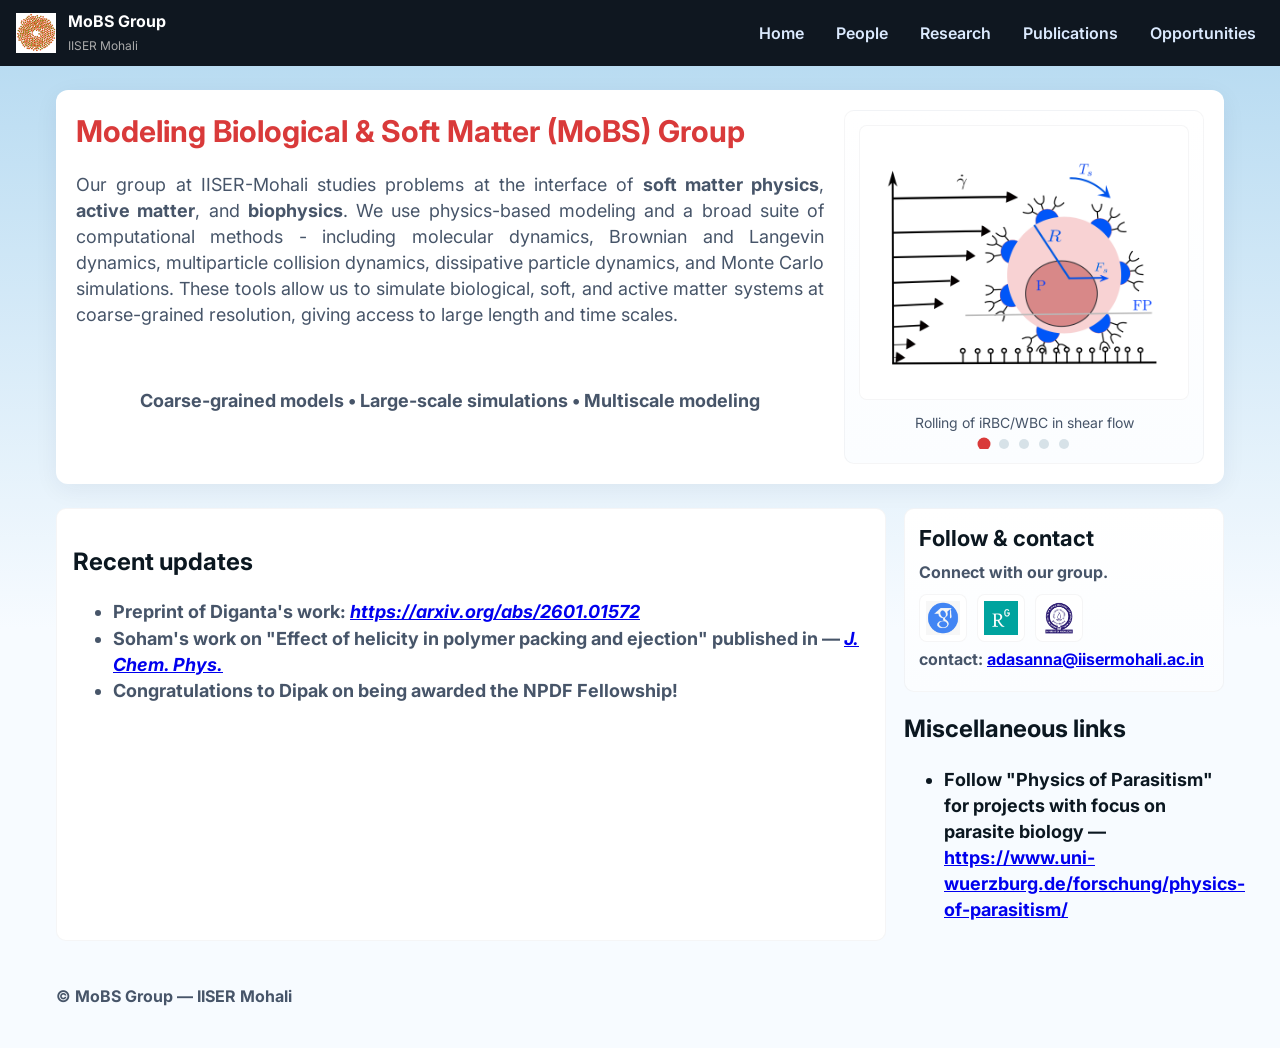
==== index.html @ 1e4a621c "Update index.html by Diganta's work" ====
<!doctype html>
<html lang="en">
<head>
<meta charset="utf-8" />
<meta name="viewport" content="width=device-width, initial-scale=1.0" />

<title>MoBS Group — Home</title>
<meta name="description" content="Modeling Biological & Soft Matter (MoBS) Group — IISER Mohali." />

<link href="https://fonts.googleapis.com/css2?family=Inter:wght@300;400;600;700;800&display=swap" rel="stylesheet">

<style>
:root{
  --page-bg:#b2d8f0;
  --card-bg:#ffffff;
  --topbar:#0f1720;
  --accent:#d93a3a;
  --muted:#475569;
  --max-w:1200px;
}

*{box-sizing:border-box}
html,body{margin:0}
body{
  font-family:Inter,system-ui;
  background:linear-gradient(180deg,var(--page-bg),#f7fbff 60%);
  color:#0b1720;
  line-height:1.45;
  overflow-x:hidden; /* CRITICAL */
}

/* ---------- TOPBAR ---------- */
header.topbar{
  background:var(--topbar);
  color:#fff;
  display:flex;
  justify-content:space-between;
  align-items:center;
  padding:10px 16px;
  position:sticky;
  top:0;
  z-index:50;
}

.brand{display:flex;gap:12px;align-items:center}
.logo{
  width:40px;height:40px;
  background:#fff;border-radius:6px;
  display:flex;align-items:center;justify-content:center;
}
.logo img{width:100%;height:100%;object-fit:contain}

nav.main-nav{display:flex;gap:16px}
nav.main-nav a{
  color:#dbeafe;
  text-decoration:none;
  font-weight:600;
  padding:6px 8px;
  border-radius:6px;
}
nav.main-nav a:hover{background:rgba(255,255,255,0.08)}

.menu-toggle{
  display:none;
  background:none;
  border:0;
  color:#fff;
  font-size:22px;
}

.social{display:flex;gap:10px}
.social a{display:inline-flex;align-items:center;gap:8px;padding:6px;border-radius:8px;text-decoration:none;border:1px solid rgba(10,20,30,0.04);background:#fff}
.social img{width:34px;height:34px;display:block}

/* ---------- MAIN ---------- */
main.container{
  max-width:var(--max-w);
  margin:24px auto;
  padding:0 16px;
}

/* ---------- HERO ---------- */
.hero{
  background:var(--card-bg);
  border-radius:12px;
  padding:20px;
  display:grid;
  grid-template-columns:minmax(0,1fr) minmax(0,360px);
  gap:20px;
  box-shadow:0 6px 24px rgba(30,40,60,0.06);
}

.hero h1{
  margin:0;
  color:var(--accent);
  font-size:30px;
}
.hero p{font-size:18px;color:var(--muted)}

.card{
  background:linear-gradient(180deg,#fff,#fbfdff);
  padding:14px;
  border-radius:10px;
  border:1px solid rgba(10,20,30,0.04);
}
.card h3{margin:0 0 6px;font-size:22px}
.card p{margin:6px 0;color:var(--muted);font-size:16px}
.card.carousel {
padding-top: 4px; }

/* ---------- SLIDER (FIXED) ---------- */
.css-slider{width:100%;overflow:hidden}
.css-slider input{display:none}

.css-slider .slides{
  display:flex;
  width:500%; /* 5 slides */
  transition:transform 0.4s ease;
}

.css-slider figure{
  width:20%;
  margin:0;
  text-align:center;
}

.css-slider img{
  width:100%;
  aspect-ratio:1.2/1;
  height:auto;
  object-fit:contain;
  background:#fff;
  border-radius:8px;
  border:1px solid rgba(10,20,30,0.04);
}

.css-slider figcaption{
  font-size:14px;
  color:var(--muted);
  margin-top:6px;
}

/* slider positions */
#s1:checked ~ .slides{transform:translateX(0%)}
#s2:checked ~ .slides{transform:translateX(-20%)}
#s3:checked ~ .slides{transform:translateX(-40%)}
#s4:checked ~ .slides{transform:translateX(-60%)}
#s5:checked ~ .slides{transform:translateX(-80%)}

/* dots */
.css-slider .nav{
  display:flex;
  justify-content:center;
  gap:10px;
  margin-top:6px;
}
.css-slider .nav label{
  width:10px;height:10px;
  border-radius:50%;
  background:#d7e2e8;
  cursor:pointer;
}
#s1:checked ~ .nav label[for="s1"],
#s2:checked ~ .nav label[for="s2"],
#s3:checked ~ .nav label[for="s3"],
#s4:checked ~ .nav label[for="s4"],
#s5:checked ~ .nav label[for="s5"]{
  background:var(--accent);
  transform:scale(1.3);
}

/* ---------- UPDATES ---------- */
.updates{
  display:grid;
  grid-template-columns:1fr 320px;
  gap:18px;
  margin-top:24px;
}

.feed{
  background:#fff;
  padding:16px;
  border-radius:10px;
  border:1px solid rgba(10,20,30,0.04);
}
.feed ul{font-size:18px;color:var(--muted)}

/* ---------- FOOTER ---------- */
footer.site-footer{
  margin-top:28px;
  padding:16px 0;
  color:var(--muted);
}

/* ---------- RESPONSIVE ---------- */
@media (max-width:900px){
  .hero{grid-template-columns:1fr}
  .updates{grid-template-columns:1fr}
  nav.main-nav{display:none}
  .menu-toggle{display:block}
}
</style>
</head>

<body>

<header class="topbar">
  <div class="brand">
    <div class="logo"><img src="imgs/breath_vortex.png" alt=""></div>
    <div>
      <strong>MoBS Group</strong><br>
      <span style="font-size:12px;color:#aaa">IISER Mohali</span>
    </div>
  </div>

  <nav class="main-nav">
    <a href="#">Home</a>
    <a href="people.html">People</a>
    <a href="research.html">Research</a>
    <a href="publications.html">Publications</a>
    <a href="opportunities.html">Opportunities</a>
  </nav>

  <button class="menu-toggle">☰</button>
</header>

<main class="container">

<section class="hero">
  <div>
    <h1>Modeling Biological & Soft Matter (MoBS) Group</h1>
    <p style="text-align: justify;">Our group at IISER-Mohali studies problems at the interface of <strong>soft matter physics</strong>, 
        <strong>active matter</strong>, and <strong>biophysics</strong>. We use physics-based modeling and a broad suite of 
        computational methods - including molecular dynamics, Brownian and Langevin dynamics, multiparticle collision dynamics, 
        dissipative particle dynamics, and Monte Carlo simulations. These tools allow us to simulate biological, soft, 
        and active matter systems at coarse-grained resolution, giving access to large length and time scales.</p>
     <br>
     <p class="muted" style="text-align:center;"><strong>Coarse-grained models &bull; Large-scale simulations &bull; Multiscale modeling</strong></p>
    <br>   
  </div>

  <aside class="card">
    <div class="css-slider">
      <input type="radio" name="s" id="s1" checked>
      <input type="radio" name="s" id="s2">
      <input type="radio" name="s" id="s3">
      <input type="radio" name="s" id="s4">
      <input type="radio" name="s" id="s5">

      <div class="slides">
        <figure><img src="imgs/Fig11.png"><figcaption>Rolling of iRBC/WBC in shear flow</figcaption></figure>
        <figure><img src="imgs/flip_roll.png"><figcaption>Flipping and rolling of iRBC</figcaption></figure>
        <figure><img src="imgs/RBC_parasite.png"><figcaption>RBC–parasite interaction</figcaption></figure>
        <figure><img src="imgs/breath_vortex.png"><figcaption>Chiral ABPS in a vortex state</figcaption></figure>
        <figure><img src="imgs/snappol.png"><figcaption>Active polymers in confinement</figcaption></figure>
      </div>

      <div class="nav">
        <label for="s1"></label>
        <label for="s2"></label>
        <label for="s3"></label>
        <label for="s4"></label>
        <label for="s5"></label>
      </div>
    </div>
  </aside>
</section>

<div class="updates">
  <section class="feed">
    <h2>Recent updates</h2>
    <ul>
          <li><strong>Preprint of Diganta's work: <a class="muted" href="https://arxiv.org/abs/2601.01572" target="_blank" rel="noopener noreferrer"><em>https://arxiv.org/abs/2601.01572</em></a></li>
          <li><strong>Soham's work</strong> on "Effect of helicity in polymer packing and ejection" published in  — <a class="muted" href="https://pubs.aip.org/aip/jcp/article-abstract/163/16/164901/3368885/" target="_blank" rel="noopener noreferrer"><em>J. Chem. Phys.</em></a></li>
          <li>Congratulations to Dipak on being awarded the NPDF Fellowship!</li>
    </ul>
  </section>

      <aside class="card" aria-labelledby="contact-heading">
        <h3 id="contact-heading">Follow &amp; contact</h3>
        <p class="muted">Connect with our group.</p>
        <div style="margin-top:10px" class="social">
          <!-- Replace these src attributes with your actual logo files. Recommended filenames below. -->
          <a href="https://scholar.google.de/citations?hl=en&user=QwMrYwgAAAAJ&view_op=list_works&sortby=pubdate" target="_blank" rel="noopener noreferrer" aria-label="Google Scholar">
            <img src="imgs/gscholar.png" alt="Google Scholar logo" onerror="this.style.display='none'">
          </a>

          <a href="https://www.researchgate.net/profile/Anil-Dasanna" target="_blank" rel="noopener noreferrer" aria-label="ResearchGate">
            <img src="imgs/rgate.png" alt="ResearchGate logo" onerror="this.style.display='none'">
          </a>

          <a href="https://web.iisermohali.ac.in/dept/physics/Anil_Kumar_Dasanna.html" target="_blank" rel="noopener noreferrer" aria-label="ResearchGate">
            <img src="imgs/iiserm_logo.png" alt="IISERM logo" onerror="this.style.display='none'">
          </a>
        </div>

        <p> contact: <a href="mailto:yourgroup@iiser.ac.in">adasanna@iisermohali.ac.in</a></p>
      </aside>


    <section style="font-size: 18x;">
      <h2>Miscellaneous links</h2>
      <ul style="font-size: 18px;">
        <li>Follow "Physics of Parasitism" for projects with focus on parasite biology — <a class="muted" href="#">https://www.uni-wuerzburg.de/forschung/physics-of-parasitism/</a></li>
      </ul>
    </section>


</div>

<footer class="site-footer">
  © MoBS Group — IISER Mohali
</footer>

</main>

<script>
const btn=document.querySelector('.menu-toggle');
const nav=document.querySelector('.main-nav');
btn.onclick=()=>nav.style.display=nav.style.display==='flex'?'none':'flex';
</script>

</body>
</html>
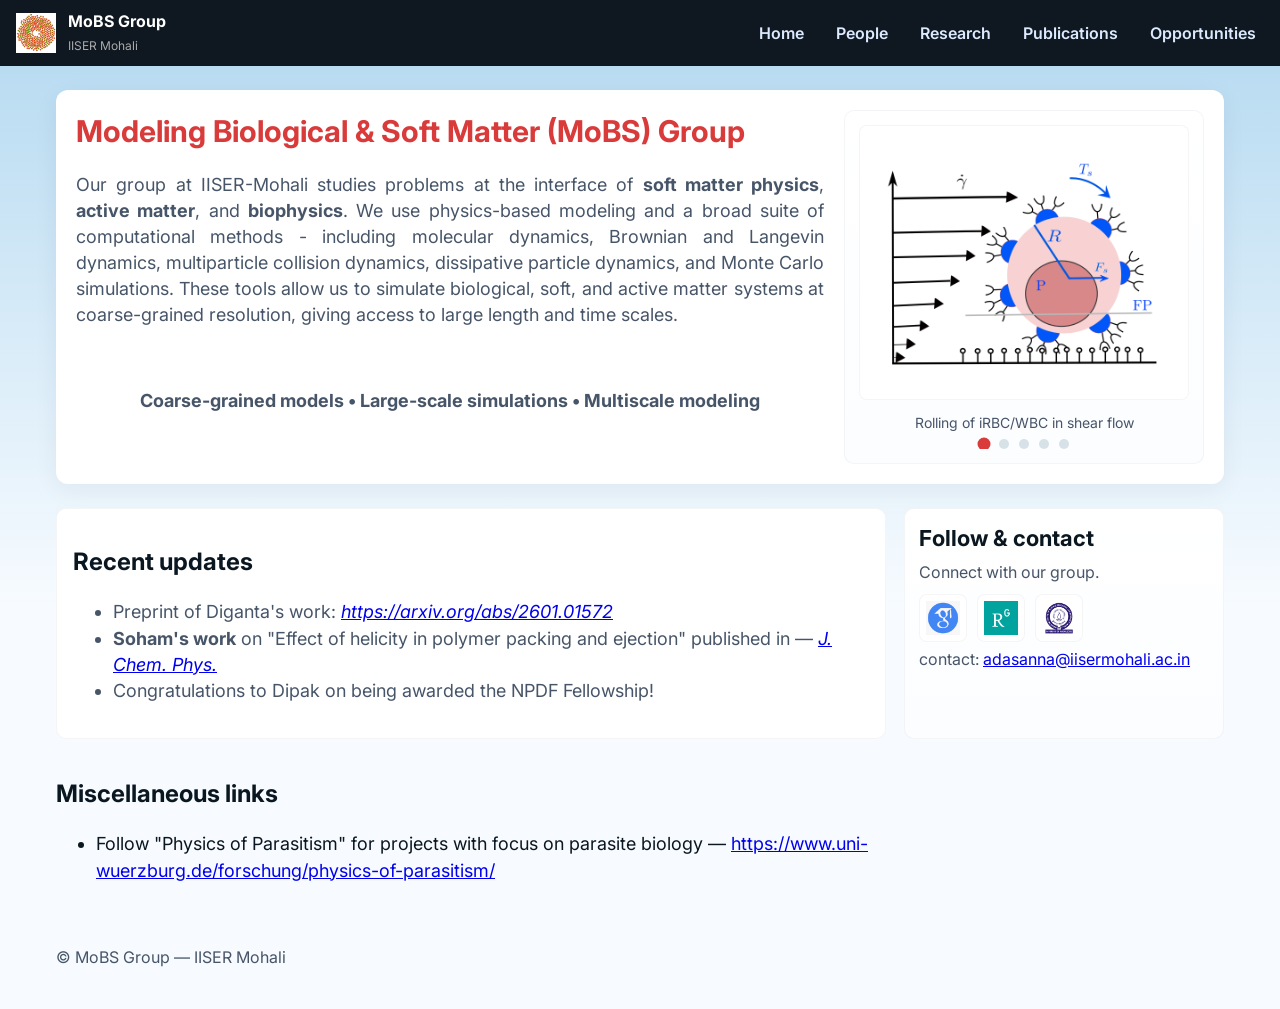
==== commit 3588ce4c: "Update index.html" ====
--- a/index.html
+++ b/index.html
@@ -270,7 +270,7 @@
   <section class="feed">
     <h2>Recent updates</h2>
     <ul>
-          <li><strong>Preprint of Diganta's work: <a class="muted" href="https://arxiv.org/abs/2601.01572" target="_blank" rel="noopener noreferrer"><em>https://arxiv.org/abs/2601.01572</em></a></li>
+          <li>Preprint of Diganta's work: <a class="muted" href="https://arxiv.org/abs/2601.01572" target="_blank" rel="noopener noreferrer"><em>https://arxiv.org/abs/2601.01572</em></a></li>
           <li><strong>Soham's work</strong> on "Effect of helicity in polymer packing and ejection" published in  — <a class="muted" href="https://pubs.aip.org/aip/jcp/article-abstract/163/16/164901/3368885/" target="_blank" rel="noopener noreferrer"><em>J. Chem. Phys.</em></a></li>
           <li>Congratulations to Dipak on being awarded the NPDF Fellowship!</li>
     </ul>
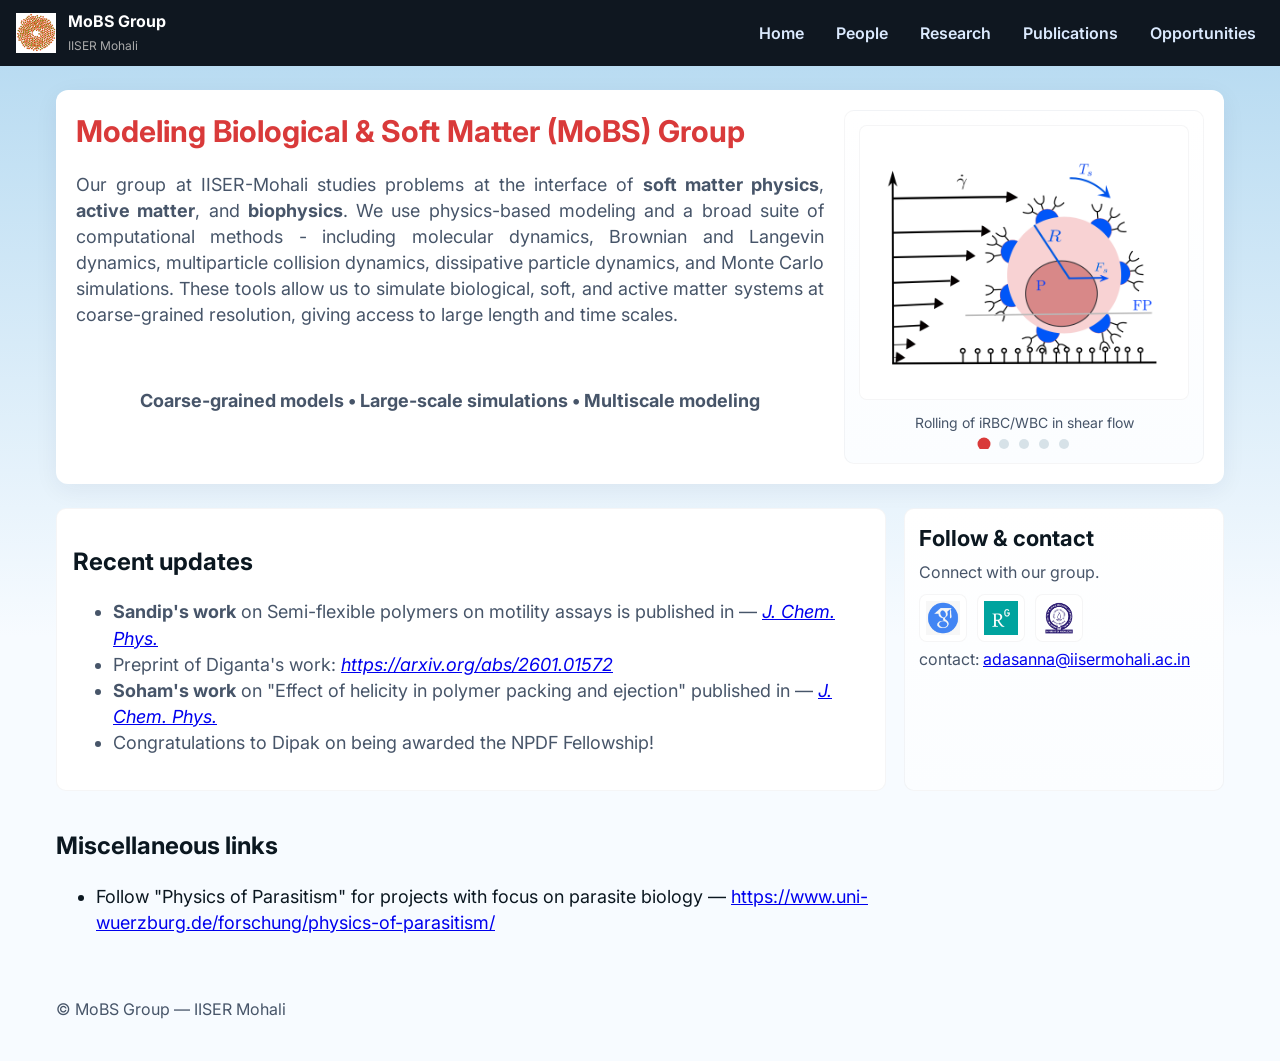
==== commit ab8fffc3: "added Sandip's JCP" ====
--- a/index.html
+++ b/index.html
@@ -270,6 +270,7 @@
   <section class="feed">
     <h2>Recent updates</h2>
     <ul>
+          <li><strong>Sandip's work</strong> on Semi-flexible polymers on motility assays is published in  — <a class="muted" href="https://doi.org/10.1063/5.0332792" target="_blank" rel="noopener noreferrer"><em>J. Chem. Phys.</em></a></li>
           <li>Preprint of Diganta's work: <a class="muted" href="https://arxiv.org/abs/2601.01572" target="_blank" rel="noopener noreferrer"><em>https://arxiv.org/abs/2601.01572</em></a></li>
           <li><strong>Soham's work</strong> on "Effect of helicity in polymer packing and ejection" published in  — <a class="muted" href="https://pubs.aip.org/aip/jcp/article-abstract/163/16/164901/3368885/" target="_blank" rel="noopener noreferrer"><em>J. Chem. Phys.</em></a></li>
           <li>Congratulations to Dipak on being awarded the NPDF Fellowship!</li>
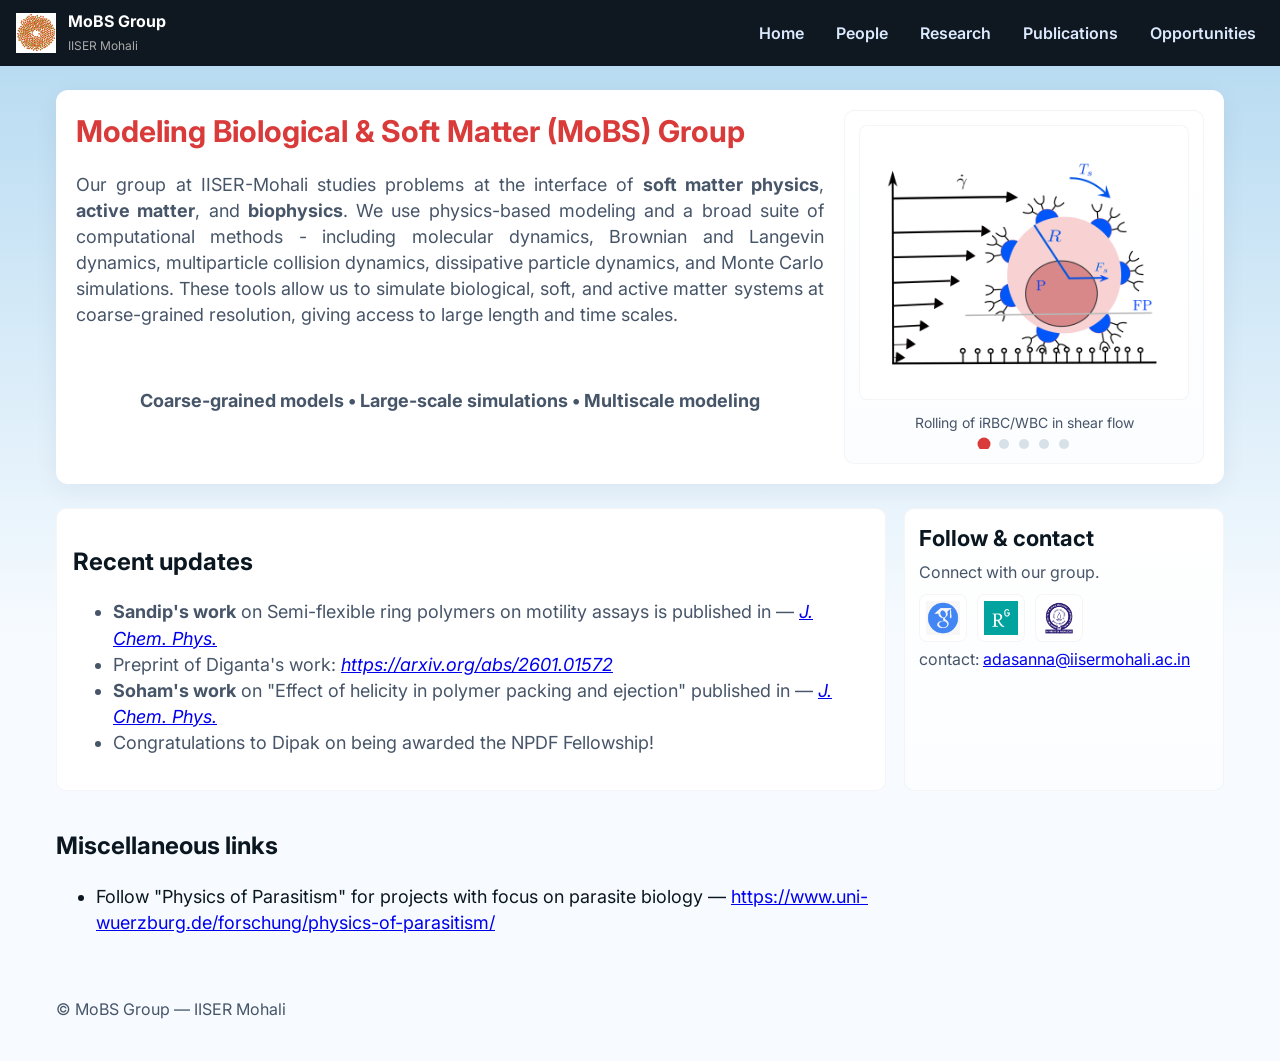
==== commit 366eca99: "Update index.html" ====
--- a/index.html
+++ b/index.html
@@ -270,7 +270,7 @@
   <section class="feed">
     <h2>Recent updates</h2>
     <ul>
-          <li><strong>Sandip's work</strong> on Semi-flexible polymers on motility assays is published in  — <a class="muted" href="https://doi.org/10.1063/5.0332792" target="_blank" rel="noopener noreferrer"><em>J. Chem. Phys.</em></a></li>
+          <li><strong>Sandip's work</strong> on Semi-flexible ring polymers on motility assays is published in  — <a class="muted" href="https://doi.org/10.1063/5.0332792" target="_blank" rel="noopener noreferrer"><em>J. Chem. Phys.</em></a></li>
           <li>Preprint of Diganta's work: <a class="muted" href="https://arxiv.org/abs/2601.01572" target="_blank" rel="noopener noreferrer"><em>https://arxiv.org/abs/2601.01572</em></a></li>
           <li><strong>Soham's work</strong> on "Effect of helicity in polymer packing and ejection" published in  — <a class="muted" href="https://pubs.aip.org/aip/jcp/article-abstract/163/16/164901/3368885/" target="_blank" rel="noopener noreferrer"><em>J. Chem. Phys.</em></a></li>
           <li>Congratulations to Dipak on being awarded the NPDF Fellowship!</li>
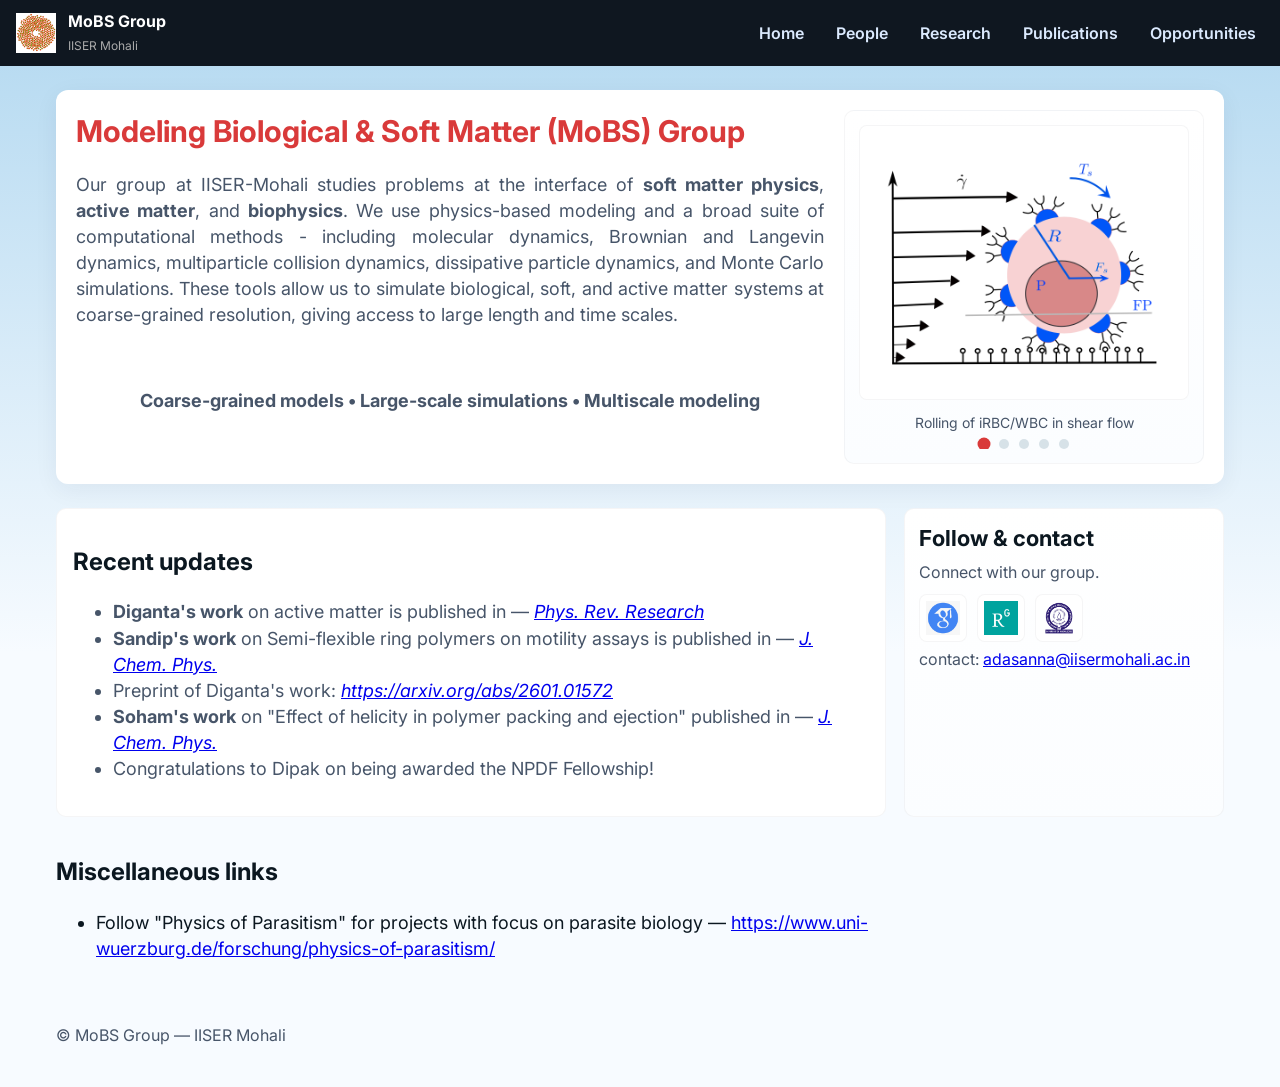
==== commit 82dec49f: "Update index.html" ====
--- a/index.html
+++ b/index.html
@@ -270,6 +270,7 @@
   <section class="feed">
     <h2>Recent updates</h2>
     <ul>
+          <li><strong>Diganta's work</strong> on active matter is published in  — <a class="muted" href="https://doi.org/10.1103/x14x-yykw" target="_blank" rel="noopener noreferrer"><em>Phys. Rev. Research</em></a></li>
           <li><strong>Sandip's work</strong> on Semi-flexible ring polymers on motility assays is published in  — <a class="muted" href="https://doi.org/10.1063/5.0332792" target="_blank" rel="noopener noreferrer"><em>J. Chem. Phys.</em></a></li>
           <li>Preprint of Diganta's work: <a class="muted" href="https://arxiv.org/abs/2601.01572" target="_blank" rel="noopener noreferrer"><em>https://arxiv.org/abs/2601.01572</em></a></li>
           <li><strong>Soham's work</strong> on "Effect of helicity in polymer packing and ejection" published in  — <a class="muted" href="https://pubs.aip.org/aip/jcp/article-abstract/163/16/164901/3368885/" target="_blank" rel="noopener noreferrer"><em>J. Chem. Phys.</em></a></li>
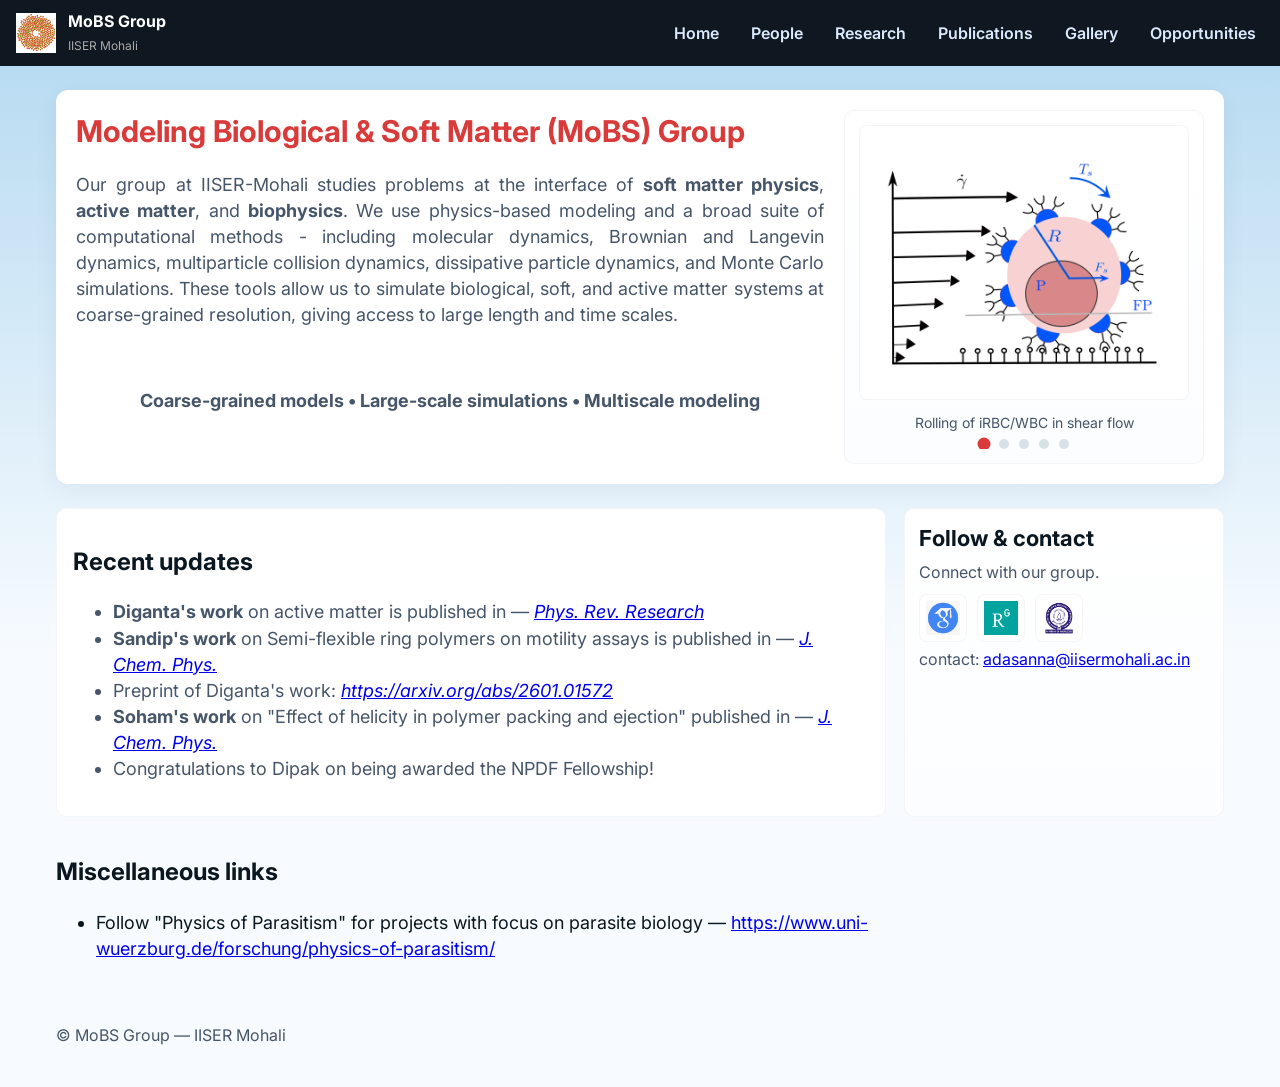
==== commit 01f7562e: "Update index.html adding Gallery in index.html" ====
--- a/index.html
+++ b/index.html
@@ -218,6 +218,7 @@
     <a href="people.html">People</a>
     <a href="research.html">Research</a>
     <a href="publications.html">Publications</a>
+    <a href="Gallery.html">Gallery</a>
     <a href="opportunities.html">Opportunities</a>
   </nav>
 
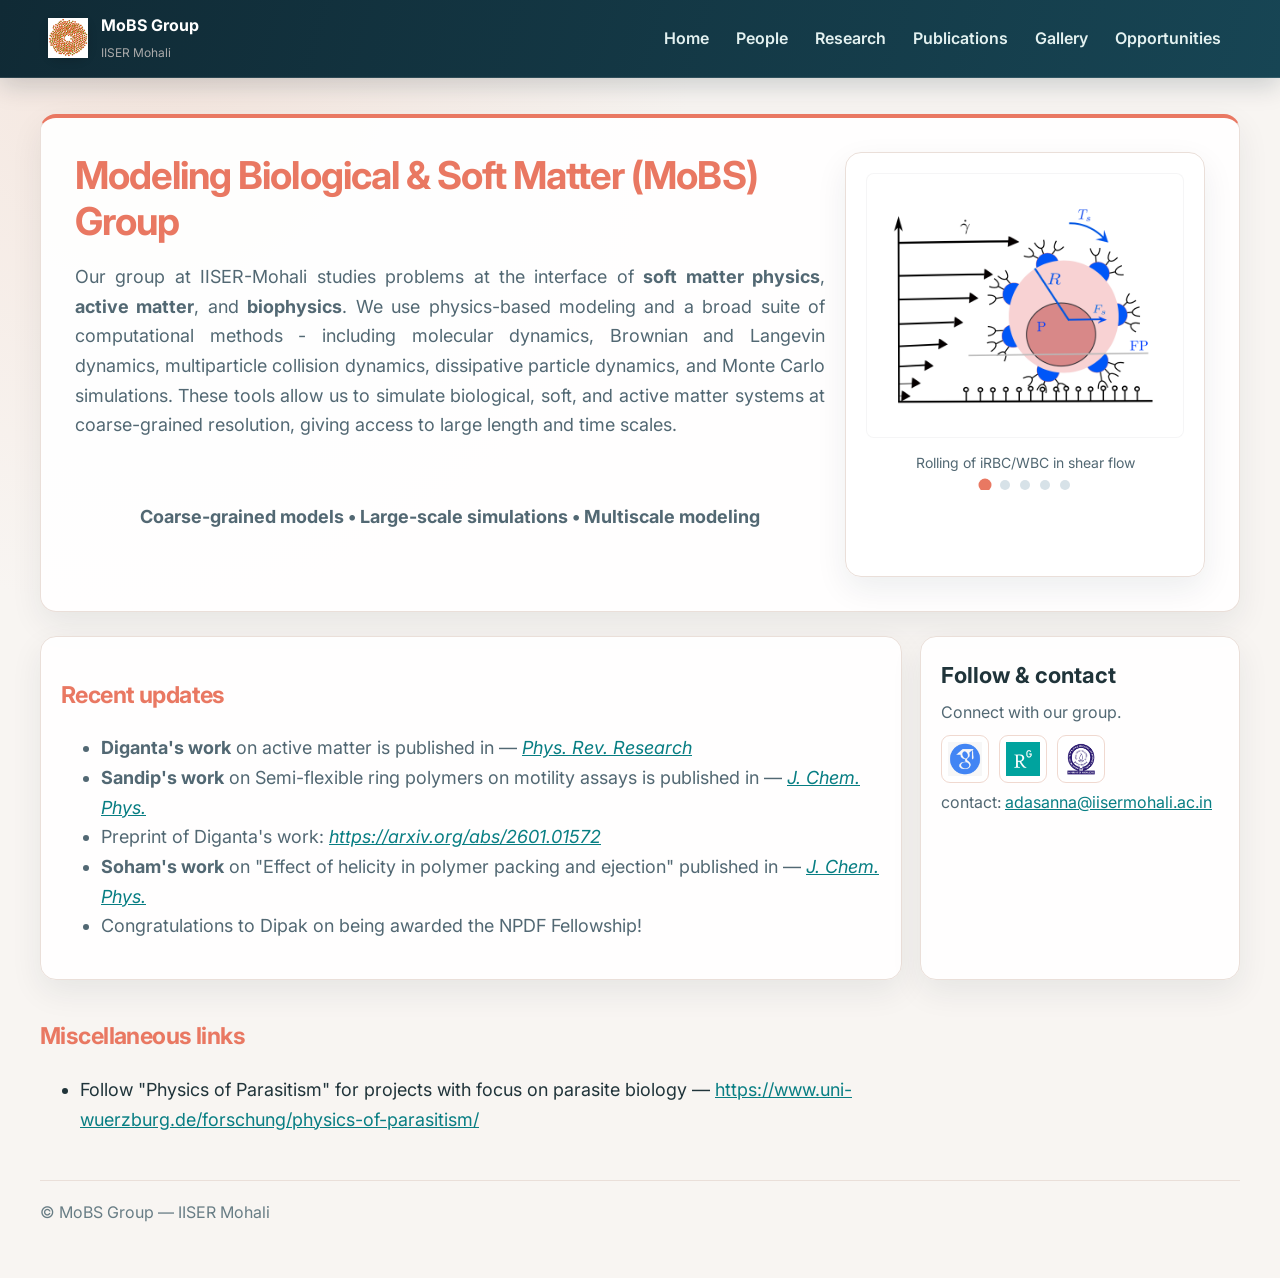
==== commit e4d4a5fd: "theme change updated all files" ====
--- a/index.html
+++ b/index.html
@@ -200,6 +200,7 @@
   .menu-toggle{display:block}
 }
 </style>
+  <link rel="stylesheet" href="site-theme.css">
 </head>
 
 <body>
--- a/site-theme.css
+++ b/site-theme.css
@@ -0,0 +1,85 @@
+:root {
+  --page-bg: #f6f1ed;
+  --card-bg: #ffffff;
+  --topbar: #102a35;
+  --accent: #e97862;
+  --muted: #526873;
+  --max-w: 1200px;
+  --ink: #20343a;
+  --line: #eadfd9;
+  --shadow: 0 12px 32px rgba(16, 42, 53, .075);
+}
+
+html { scroll-behavior: smooth; }
+body {
+  color: var(--ink) !important;
+  background: radial-gradient(ellipse at 12% 0%, #f4e5dd 0, transparent 34%), #f8f5f2 !important;
+  font-family: Inter, system-ui, -apple-system, "Segoe UI", sans-serif !important;
+  line-height: 1.65;
+}
+header.topbar {
+  background: linear-gradient(105deg, #102a35, #174554) !important;
+  padding: 12px clamp(16px, 4vw, 48px) !important;
+  box-shadow: 0 8px 24px rgba(12, 35, 44, .18) !important;
+  border-bottom: 1px solid rgba(255,255,255,.12);
+}
+.brand { gap: 13px !important; }
+.brand .logo, .logo {
+  border-radius: 11px !important;
+  box-shadow: 0 2px 10px rgba(0,0,0,.16);
+}
+nav.main-nav { gap: 5px !important; }
+nav.main-nav a {
+  color: #e3f1f0 !important;
+  padding: 8px 11px !important;
+  border-radius: 8px !important;
+  transition: background .18s ease, color .18s ease;
+}
+nav.main-nav a:hover, nav.main-nav a:focus-visible {
+  background: rgba(255,255,255,.12) !important;
+  color: #fff !important;
+}
+nav.main-nav a.active {
+  background: rgba(255,255,255,.12);
+  box-shadow: inset 0 -2px 0 #f28a73 !important;
+}
+main.container { width: min(100% - 36px, var(--max-w)) !important; margin: 36px auto !important; padding: 0 !important; }
+h1, h2, .hero h1, .card-content h2 { color: var(--accent) !important; letter-spacing: -.025em; }
+h1 { font-size: clamp(1.85rem, 3vw, 2.45rem) !important; line-height: 1.2; }
+h2 { font-size: 1.45rem; }
+.hero, .page-head, .card, .theme, .sidebar, .feed, .gallery-card, main.container > section.card {
+  background: rgba(255,255,255,.94) !important;
+  border: 1px solid var(--line) !important;
+  border-radius: 16px !important;
+  box-shadow: var(--shadow);
+}
+.hero, .page-head { padding: clamp(20px, 3vw, 34px) !important; }
+.hero { border-top: 4px solid #e97862 !important; }
+.card, .theme, .sidebar, .feed { padding: 20px !important; }
+.grid .card, .project, .gallery-card { transition: transform .2s ease, box-shadow .2s ease; }
+.grid .card:hover, .project:hover { transform: translateY(-3px); box-shadow: 0 16px 34px rgba(16,42,53,.12); }
+.gallery-card { overflow: hidden; }
+.gallery-card img { background: #f4ece7 !important; }
+.avatar { border-radius: 12px !important; overflow: hidden; background: #f4e9e3 !important; }
+.pill { background: #fff0eb !important; border: 1px solid #f2d1c7 !important; color: #9c4c3e; }
+a { color: #087e83; }
+a:hover { color: #075f65; }
+.meta .links a, .social a { border: 1px solid #f0d9d0 !important; border-radius: 9px !important; color: #9c4c3e; }
+.meta .links a:hover, .social a:hover { background: #fff0eb !important; }
+footer, .site-footer { color: #687d85 !important; border-top: 1px solid var(--line); padding-top: 18px !important; }
+@media (max-width: 900px) {
+  header.topbar { flex-wrap: wrap; }
+  nav.main-nav { flex-wrap: wrap; }
+  main.container { width: min(100% - 28px, var(--max-w)) !important; margin: 24px auto !important; }
+}
+@media (max-width: 600px) {
+  header.topbar { padding: 10px 14px !important; }
+  nav.main-nav { width: 100%; justify-content: flex-start; }
+  nav.main-nav a { font-size: .88rem; padding: 7px 9px !important; }
+  .hero, .page-head { padding: 19px !important; }
+  .grid .card { flex-direction: column; }
+  .avatar { width: 112px !important; height: 112px !important; }
+}
+@media (prefers-reduced-motion: reduce) {
+  *, *::before, *::after { scroll-behavior: auto !important; transition-duration: .01ms !important; }
+}
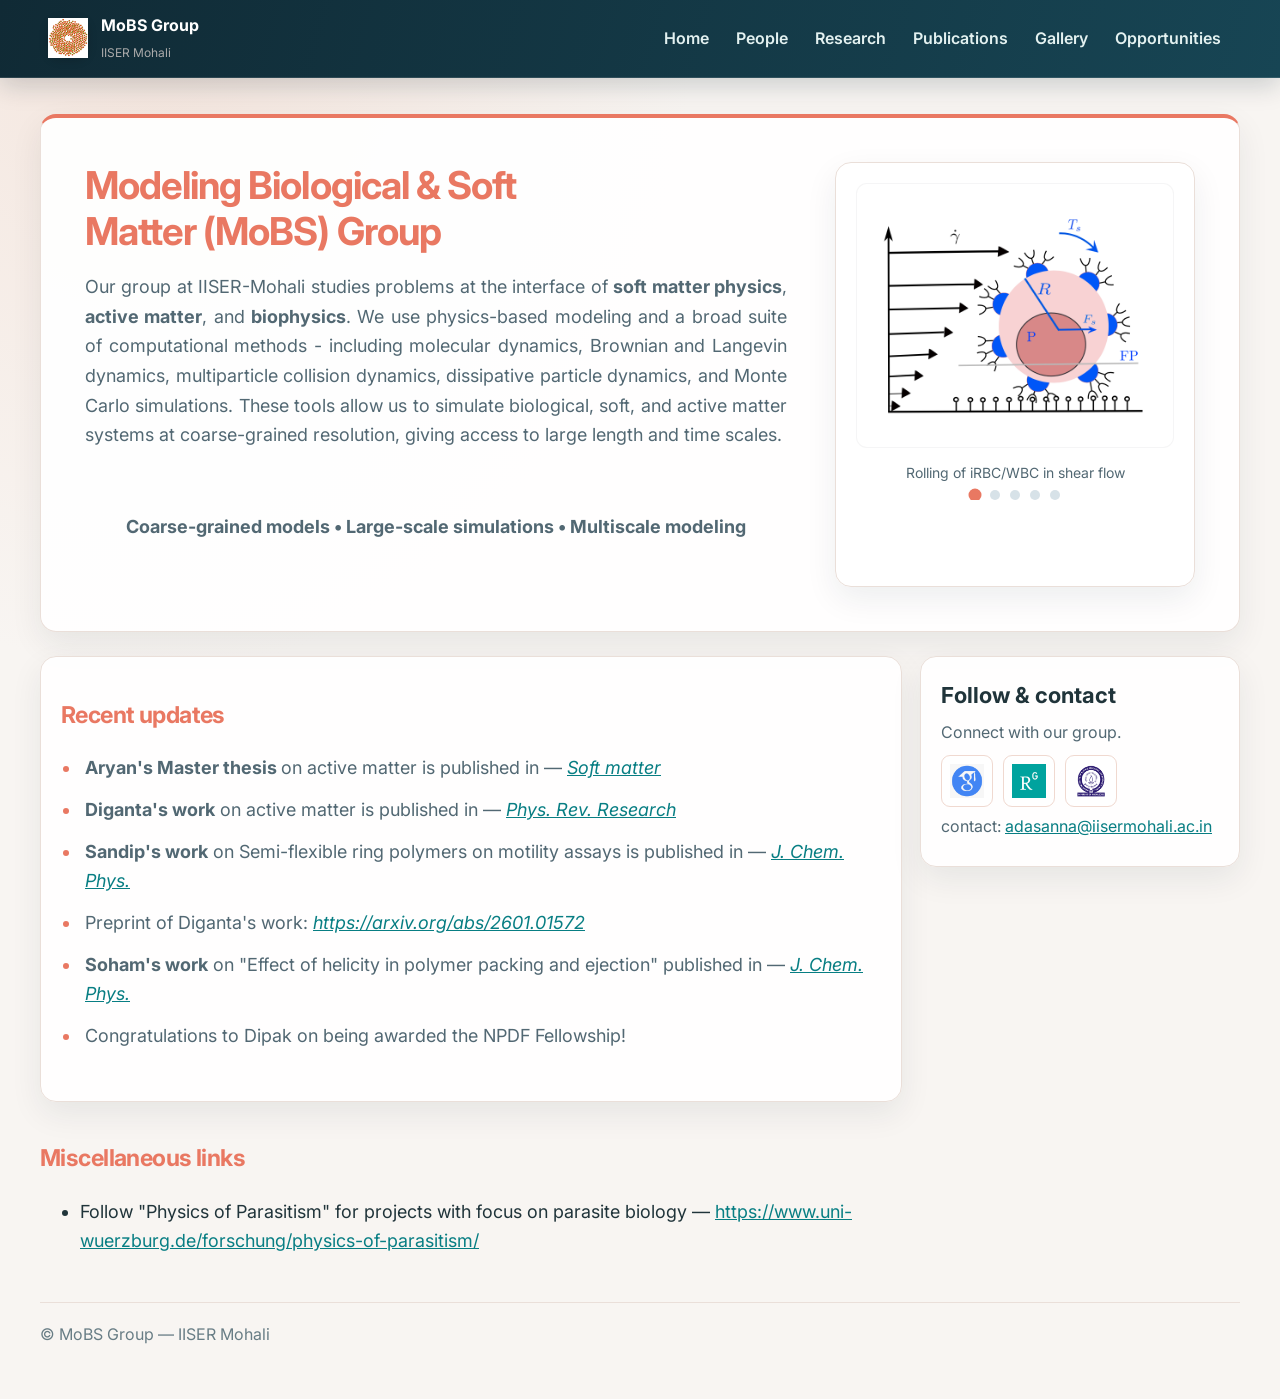
==== commit 2edabb61: "Update index.html" ====
--- a/index.html
+++ b/index.html
@@ -272,6 +272,7 @@
   <section class="feed">
     <h2>Recent updates</h2>
     <ul>
+          <li><strong>Aryan's Master thesis </strong> on active matter is published in  — <a class="muted" href="https://doi.org/10.1039/d6sm00751a" target="_blank" rel="noopener noreferrer"><em>Soft matter</em></a></li>
           <li><strong>Diganta's work</strong> on active matter is published in  — <a class="muted" href="https://doi.org/10.1103/x14x-yykw" target="_blank" rel="noopener noreferrer"><em>Phys. Rev. Research</em></a></li>
           <li><strong>Sandip's work</strong> on Semi-flexible ring polymers on motility assays is published in  — <a class="muted" href="https://doi.org/10.1063/5.0332792" target="_blank" rel="noopener noreferrer"><em>J. Chem. Phys.</em></a></li>
           <li>Preprint of Diganta's work: <a class="muted" href="https://arxiv.org/abs/2601.01572" target="_blank" rel="noopener noreferrer"><em>https://arxiv.org/abs/2601.01572</em></a></li>
--- a/site-theme.css
+++ b/site-theme.css
@@ -83,3 +83,101 @@
 @media (prefers-reduced-motion: reduce) {
   *, *::before, *::after { scroll-behavior: auto !important; transition-duration: .01ms !important; }
 }
+
+/* Page-by-page hierarchy refinements */
+.container > header:not(.topbar), .container > .page-head {
+  margin-bottom: 24px;
+}
+.container > header:not(.topbar) {
+  padding: 24px 28px;
+  border-left: 4px solid var(--accent);
+  border-radius: 0 14px 14px 0;
+  background: linear-gradient(110deg, #fff 0%, #fff 72%, #fbefea 100%);
+}
+.lead { color: var(--muted) !important; font-size: 1.06rem; max-width: 72ch; }
+.hero { padding: clamp(24px, 4vw, 44px) !important; gap: clamp(22px, 4vw, 48px) !important; }
+.hero > div:first-child { align-self: center; }
+.hero > div:first-child > p { max-width: 64ch; }
+.hero h1 { max-width: 18ch; }
+.hero .card { align-self: stretch; }
+.css-slider img { border-radius: 11px !important; }
+.updates { align-items: start; }
+.feed ul { padding-left: 1.25rem; }
+.feed li { padding: 0 0 12px 4px; }
+.feed li::marker { color: var(--accent); }
+.social a { padding: 8px !important; }
+
+.grid { gap: 20px !important; }
+.grid .card { min-width: 0; align-items: center !important; padding: 20px !important; }
+.avatar { width: 148px !important; height: 148px !important; }
+.meta { min-width: 0; }
+.meta h3 { color: #193744; line-height: 1.25; }
+.meta .roles { color: var(--accent) !important; font-size: .95rem !important; font-weight: 700; }
+.meta p { font-size: .97rem !important; }
+.meta > a { overflow-wrap: anywhere; }
+.container > section[style*="margin-top"] { margin-top: 26px !important; padding: 22px 26px; border-left: 3px solid #e8b0a2; background: rgba(255,255,255,.65); border-radius: 0 12px 12px 0; }
+.container > section[style*="margin-top"] h2 { margin-top: 0; }
+
+.themes { gap: 18px !important; }
+.theme { border-top: 3px solid #e8b0a2 !important; padding: 22px !important; }
+.theme h3 { color: #193744; font-size: 1.12rem; }
+.theme p { font-size: .96rem !important; line-height: 1.7; }
+.methods { gap: 9px !important; margin: 22px 0 30px !important; }
+.projects { display: block !important; }
+.project-list { gap: 18px !important; }
+.project-list > h2 { margin-bottom: 2px; }
+.project {
+  align-items: flex-start !important;
+  padding: 22px !important;
+  border: 1px solid var(--line) !important;
+  border-left: 3px solid #e8b0a2 !important;
+  border-radius: 14px !important;
+  background: #fff !important;
+  box-shadow: var(--shadow);
+}
+.project video { width: min(36%, 370px) !important; min-width: 240px; border-radius: 10px; background: #172a32; }
+.project h4 { margin: 0 0 8px; color: #193744; font-size: 1.14rem; }
+.project p { margin: 0; color: var(--muted); font-size: .95rem; line-height: 1.72; }
+.tools-section { margin-top: 32px; padding: 24px; background: rgba(255,255,255,.72); border: 1px solid var(--line); border-radius: 16px; }
+.tools-grid { display: grid; grid-template-columns: repeat(3, minmax(0, 1fr)); gap: 14px; }
+.tool-block { padding: 18px; background: #fff; border: 1px solid var(--line); border-radius: 12px; }
+.tool-block > p:first-child { margin-top: 0; color: #193744; }
+.tool-block ul { margin-bottom: 0; color: var(--muted); }
+
+.container > section:not(.grid):not(.gallery):not(.themes):not(.project-list):not(.tools-section) { margin-top: 28px; }
+.container > section:not(.grid):not(.gallery):not(.themes):not(.project-list):not(.tools-section) > h2 {
+  margin: 0 0 12px;
+  padding-bottom: 10px;
+  border-bottom: 1px solid var(--line);
+}
+.container > section > h3 { margin: 18px 0 8px; color: #193744; font-size: 1.05rem; }
+.pub-list { margin: 0; padding: 0; list-style: none; counter-reset: none; }
+.pub-item { margin: 0 0 10px !important; padding: 16px 18px; background: #fff; border: 1px solid var(--line); border-radius: 11px; color: var(--muted); font-size: .97rem; line-height: 1.7; }
+.pub-item strong { color: #243b43 !important; }
+.pub-item a { font-weight: 600; text-decoration-thickness: 1px; text-underline-offset: 3px; }
+.pub-list:not([start]) .pub-item { margin-bottom: 10px !important; }
+.container > section > .pub-list + h3 { margin-top: 24px; }
+.gallery { gap: 26px !important; }
+.gallery-card { box-shadow: 0 12px 30px rgba(16,42,53,.08) !important; }
+.gallery-card img { max-height: 560px !important; }
+.card-content { padding: 20px !important; }
+.event-meta { display: flex; flex-wrap: wrap; gap: 6px; }
+.event-meta span { padding: 4px 9px; background: #fff0eb; border-radius: 999px; color: #81554b; }
+
+@media (max-width: 900px) {
+  .themes { grid-template-columns: repeat(2, minmax(0, 1fr)) !important; }
+  .tools-grid { grid-template-columns: repeat(2, minmax(0, 1fr)); }
+  .project video { width: 34% !important; min-width: 210px; }
+}
+@media (max-width: 650px) {
+  .container > header:not(.topbar) { padding: 19px; }
+  .grid .card { flex-direction: row !important; align-items: flex-start !important; }
+  .avatar { width: 88px !important; height: 88px !important; }
+  .meta h3 { font-size: 1.15rem !important; }
+  .meta p { font-size: .9rem !important; }
+  .themes, .tools-grid { grid-template-columns: 1fr !important; }
+  .project { flex-direction: column; }
+  .project video { width: 100% !important; min-width: 0; max-height: 300px; }
+  .pub-item { padding: 13px 14px; font-size: .92rem; }
+  .container > section[style*="margin-top"] { padding: 18px; }
+}
